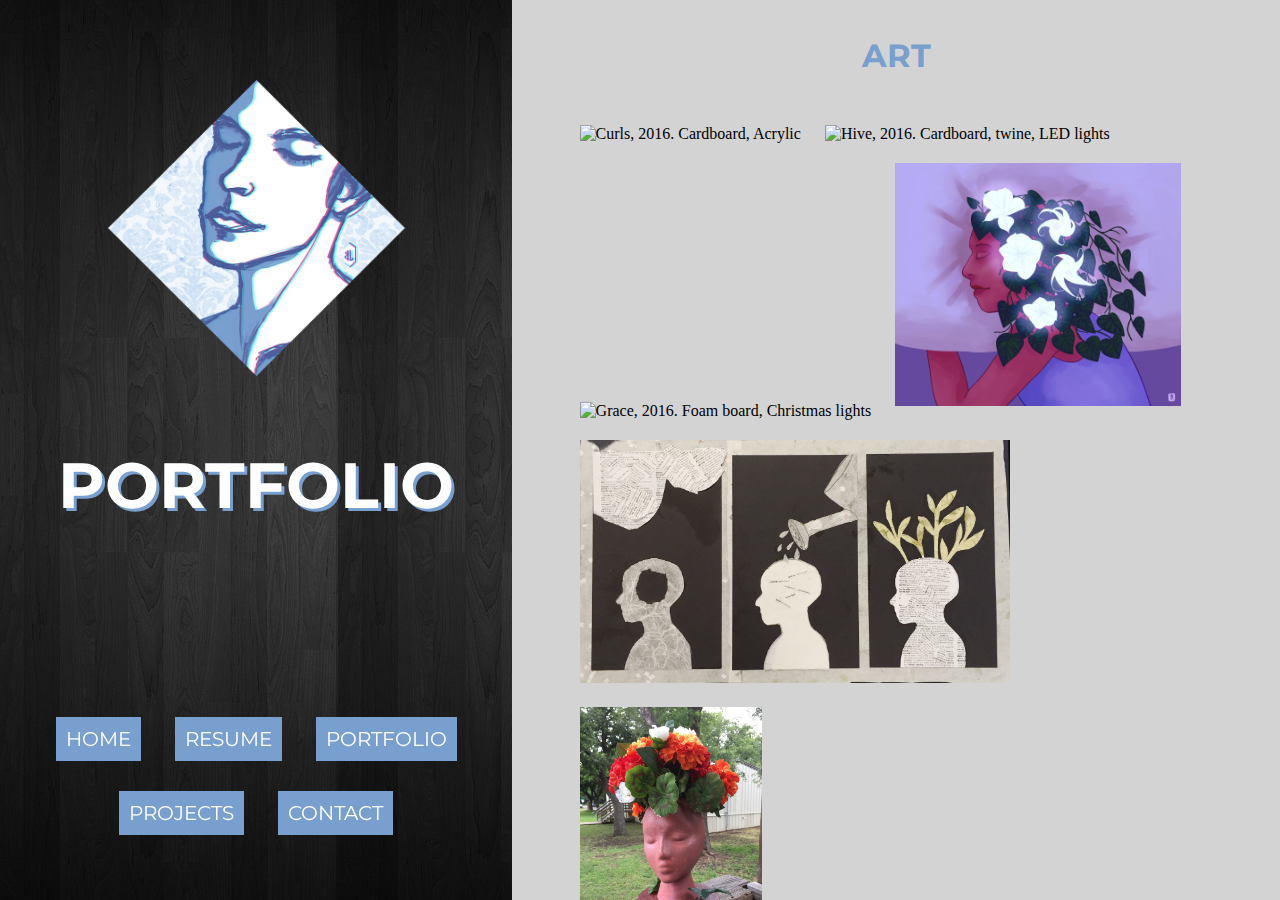
==== portfolio.html @ d57bc130 "Initial Commit" ====
<!DOCTYPE html>
<html>
<head>
	<title>Portfolio</title>
	<link rel="stylesheet" type="text/css" href="styles.css">
	<link href='https://fonts.googleapis.com/css?family=Montserrat:400,700|Work+Sans:400,500|Open+Sans' rel='stylesheet' type='text/css'>
</head>
<body>
<center>
<div id="container">
<div class="sidebar">
	<img src="images/miles.png"><br><br><br>
	<h1>Portfolio</h1>
	<div id="footer">
		<a href="index.html">home</a> <a href="resume.html">resume</a> <a href="portfolio.html">portfolio</a> <a href="projects.html">projects</a> <a href="contact.html">contact</a>
	</div>
</div>

<div class="portfolio">
<br><br>

<h2>ART</h2><br>
	<div id="img">
	<img src="images/curls.jpg" title="Curls, 2016. Cardboard, Acrylic"> <img src="images/hive.jpg" title="Hive, 2016. Cardboard, twine, LED lights"> <img src="images/grace.jpg" title="Grace, 2016. Foam board, Christmas lights"> 

	<img src="images/portfolio/image9.png" title="Sleep, 2016. Digital (Paint Tool SAI)"> <img src="images/portfolio/image10.png" title="Words, 2016. Collage"> <img src="images/portfolio/image11.png" title="Head, 2016. Styrofoam, Acrylic, Fake Flowers">

	<img src="images/portfolio/image16.png" title="Vieja Naranja, 2016. Digital (Paint Tool SAI)"> <img src="images/portfolio/image17.png" title="Running on Air, 2016. Digital (Paint Tool SAI)"> <img src="images/portfolio/image5.jpeg" title="Louise, 2016. Digital (Paint Tool SAI)"> <img src="images/portfolio/image15.jpg" title="Egg, 2015. Colored Pencil"> 

	<img src="images/portfolio/image2.jpg" title="Blood, 2015. Digital (Paint Tool SAI)"> <img src="images/portfolio/image3.jpg" title="Sleeping in the Forest, 2015. Digital (Paint Tool SAI)"> <img src="images/portfolio/image8.png" title="Figments of Gold, 2015. Digital (Paint Tool SAI)"> 
	<img src="images/portfolio/image7.jpg" title="Twist, 2015. Figure Drawing, Charcoal"> <img src="images/portfolio/image6.jpg" title="Float, 2014. Watercolor and Collage"> <img src="images/portfolio/image4.jpg" title="Miles to go, 2014. Digital (Paint Tool SAI)"> 
	
	<br><br>
<center><h2>TECH CREW</h2></center><br>

	<img src="images/portfolio/image12.jpg" title="Hockaday Theatre Company logo, 2016. Digital (Paint Tool SAI, Photoshop)"> <img src="images/portfolio/image14.jpg" title="Curtains Poster, 2016. Digital (Paint Tool SAI, Photoshop)"> <img src="images/portfolio/image13.jpg" title="Hay Fever Poster, 2015. Digital (Paint Tool SAI, Photoshop)">
	<br><br><br><br>
	</div>
</div>
</div>


</body>
</html>
---- styles.css ----
/* ALL PAGES */
body {
	background-image: url(images/black.png);
	background-position: fixed;
	margin:0 auto;
	text-align:center;
	width:100%;
	height:100%;
	margin:0;
	position:fixed;
}

h1 {
	text-transform: uppercase;
	font-family:Montserrat;
	font-size:4em;
	display:inline;
	text-shadow: #789fce 3px 3px;
}

h2 {
	text-transform: uppercase;
	font-family:Montserrat;
	font-size:2em;
	display:inline;
	text-decoration: none;
	color:#789fce;
	text-align:center;
}

a {
	color:#789fce;
	font-family: Montserrat, Arial;
	text-decoration: none;
}

body p {
	padding:20px;
	margin:20px;
	display:inline-block;
	font-family:Open Sans;
	background-color:#f2f2f2;
	overflow:auto;
	text-align: left;
}

a:hover {
	color:black;
}

body #footer {
	bottom:50px;
	position:fixed;
	margin:0 auto;
	width:100%;
}

#footer a {
	padding:10px;
	text-align:center;
	background-color:#789fce;
	margin:15px;
	text-transform: uppercase;
	font-family: Montserrat, Arial;
	text-decoration: none;
	color:white;
	display:inline-block;
	font-size:20px;
}

#footer a:hover {
	background-color: white;
	color:#789fce;
}

#footer .currentpg a {
	background-color:white;
	color:#789fce;
	display:inline-block;
}

#container {
	width:100%;
	height:100%;
	margin:0px;
	padding:0px;
}



/* INDEX */

.index {
	width:100%;
	height:100%;
	position:fixed;
}

.index img {
	max-width:60%;
	margin:0 auto;
	display:inline-block;
	padding:70px;
}

/* SIDEBAR FOR ALL PAGES EXCEPT INDEX */

.sidebar {
	width:40%;
	height:100%;
	position:fixed;
	float:left;
	color:white;
}

.sidebar #footer {
	width:40%;
}

.sidebar img {
	max-width:60%;
	margin:0 auto;
	display:inline-block;
	padding:30px;
	margin-top:20%;
	margin-top:50px;
}

/* RESUME */

.resume {
	width:60%;
	height:100%;
	margin:0 auto;
	padding:0px;
	margin-left:40%;
	float:right;
	display:block;
	position:fixed;
	background-color:lightgray;
	overflow:scroll;
}

.resume p {
	padding:20px;
	margin:20px;
	display:inline-block;
	font-family: Cambria;
	width:85%;
	background-color:#f2f2f2;
	overflow:auto;
	text-align: left;
}

.resume p a {
	font-family:Cambria;
}

p.center {
	text-align:center;
}

/* PORTFOLIO */

.portfolio {
	width:60%;
	height:100%;
	margin:0 auto;
	padding:0px;
	margin-left:40%;
	float:right;
	display:block;
	position:fixed;
	background-color:lightgray;
	overflow:scroll;
}

.portfolio p {
	font-family:Open Sans;
}
.portfolio #img {
	padding:20px;
	margin:20px;
	width:85%;
	height:90%;
	display:inline-block;
	background-color: none;
	text-align: left;
}

.portfolio #img img {
	height:30%;
	padding:10px;
}

/* PROJECTS */

.projects {
	width:60%;
	height:100%;
	margin:0 auto;
	padding:0px;
	margin-left:40%;
	float:right;
	display:block;
	position:fixed;
	background-color:lightgray;
	overflow:scroll;
}

.projects #footer {
	width:40%;
}

.projects p {
	padding:20px;
	margin:20px;
	display:inline-block;
	font-family: Open Sans;
	width:85%;
	background-color:#f2f2f2;
	overflow:auto;
	text-align: left;
	text-align: center;
}
.projects b a {
	font-size:30px;
}

.projects p b {
	text-transform: uppercase;
	font-weight: bold;
}

/* CONTACT */

.contact {
	width:60%;
	height:100%;
	margin:0 auto;
	padding:0px;
	margin-left:40%;
	float:right;
	display:block;
	position:fixed;
	background-color:lightgray;
	overflow:scroll;
}

.contact #footer {
	width:40%;
}

.contact p{
	padding:20px;
	margin:20px;
	display:inline-block;
	font-family:Open Sans;
	background-color:#f2f2f2;
	overflow:auto;
	text-align: left;
}

.contact form {
	font-family:Open Sans;
	text-align:left;
	margin:5%;
	padding:10%;
	background-color:#f2f2f2;
}

.contact button a {
	color:white;
}

.contact button:hover a {
	color:#789fce;
}

.contact button:hover {
	background-color:white;
}

button {
	padding:10px 50px 10px 50px;
	background-color:#789fce;
	color:white;
	font-family:Open Sans;
	font-size:16px;
	box-shadow:none;
	border:none;
	text-align:center;
}

button:hover {
	background-color:white;
	color:#789fce;
}

.contact #social {
	padding:20px;
	margin:20px;
	display:inline-block;
	font-family:Open Sans;
	background-color:#f2f2f2;
	overflow:auto;
	text-align: left;
	border-radius:;

}

.contact #social:hover {
	background-color:#789fce;
}

.contact img {
	width:100px;
	border-radius:100%;
}
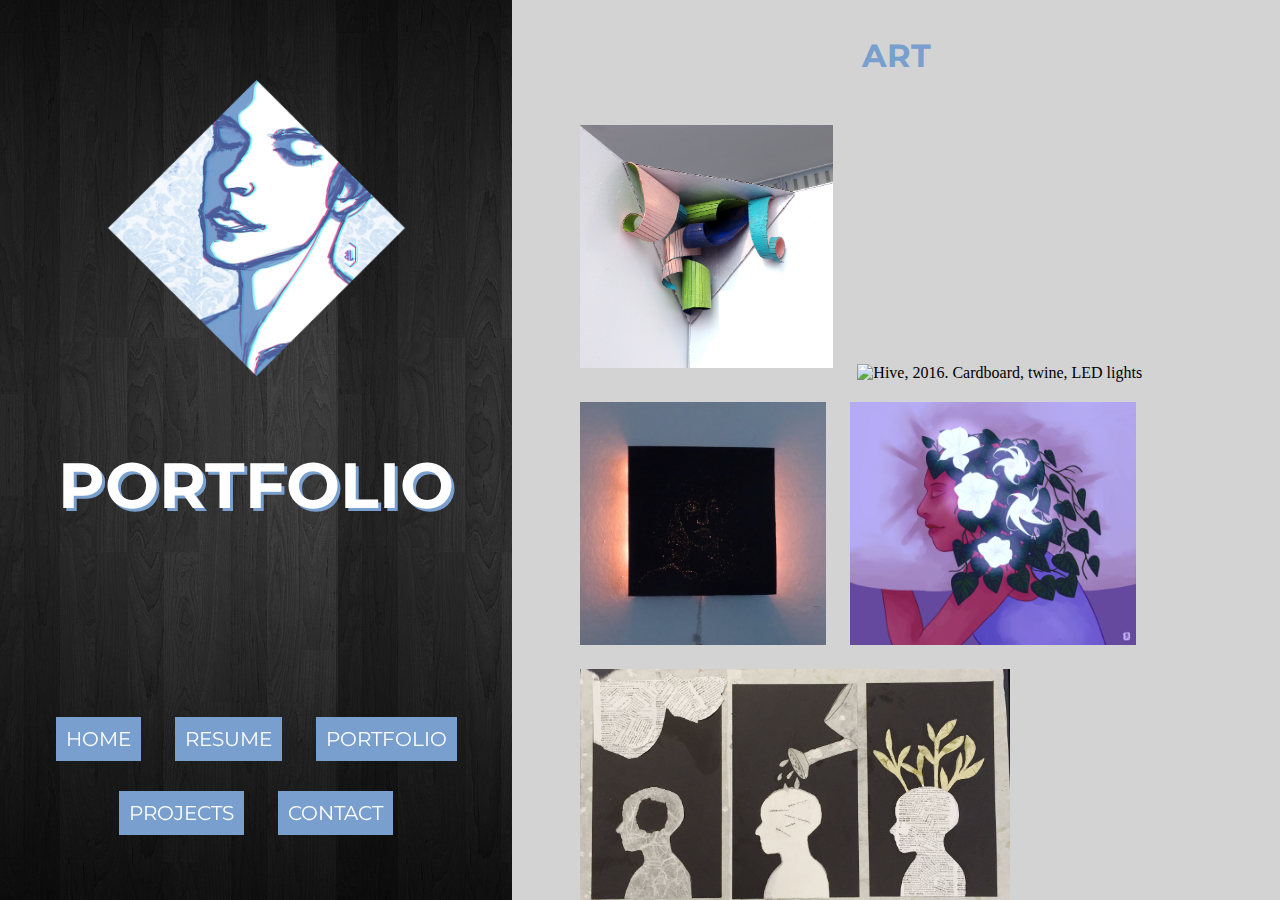
==== commit 66315988: "Update portfolio.html" ====
--- a/portfolio.html
+++ b/portfolio.html
@@ -21,7 +21,7 @@
 
 <h2>ART</h2><br>
 	<div id="img">
-	<img src="images/curls.jpg" title="Curls, 2016. Cardboard, Acrylic"> <img src="images/hive.jpg" title="Hive, 2016. Cardboard, twine, LED lights"> <img src="images/grace.jpg" title="Grace, 2016. Foam board, Christmas lights"> 
+	<img src="images/curls.JPG" title="Curls, 2016. Cardboard, Acrylic"> <img src="images/hive.JPG" title="Hive, 2016. Cardboard, twine, LED lights"> <img src="images/grace.JPG" title="Grace, 2016. Foam board, Christmas lights"> 
 
 	<img src="images/portfolio/image9.png" title="Sleep, 2016. Digital (Paint Tool SAI)"> <img src="images/portfolio/image10.png" title="Words, 2016. Collage"> <img src="images/portfolio/image11.png" title="Head, 2016. Styrofoam, Acrylic, Fake Flowers">
 
@@ -41,4 +41,4 @@
 
 
 </body>
-</html>+</html>
